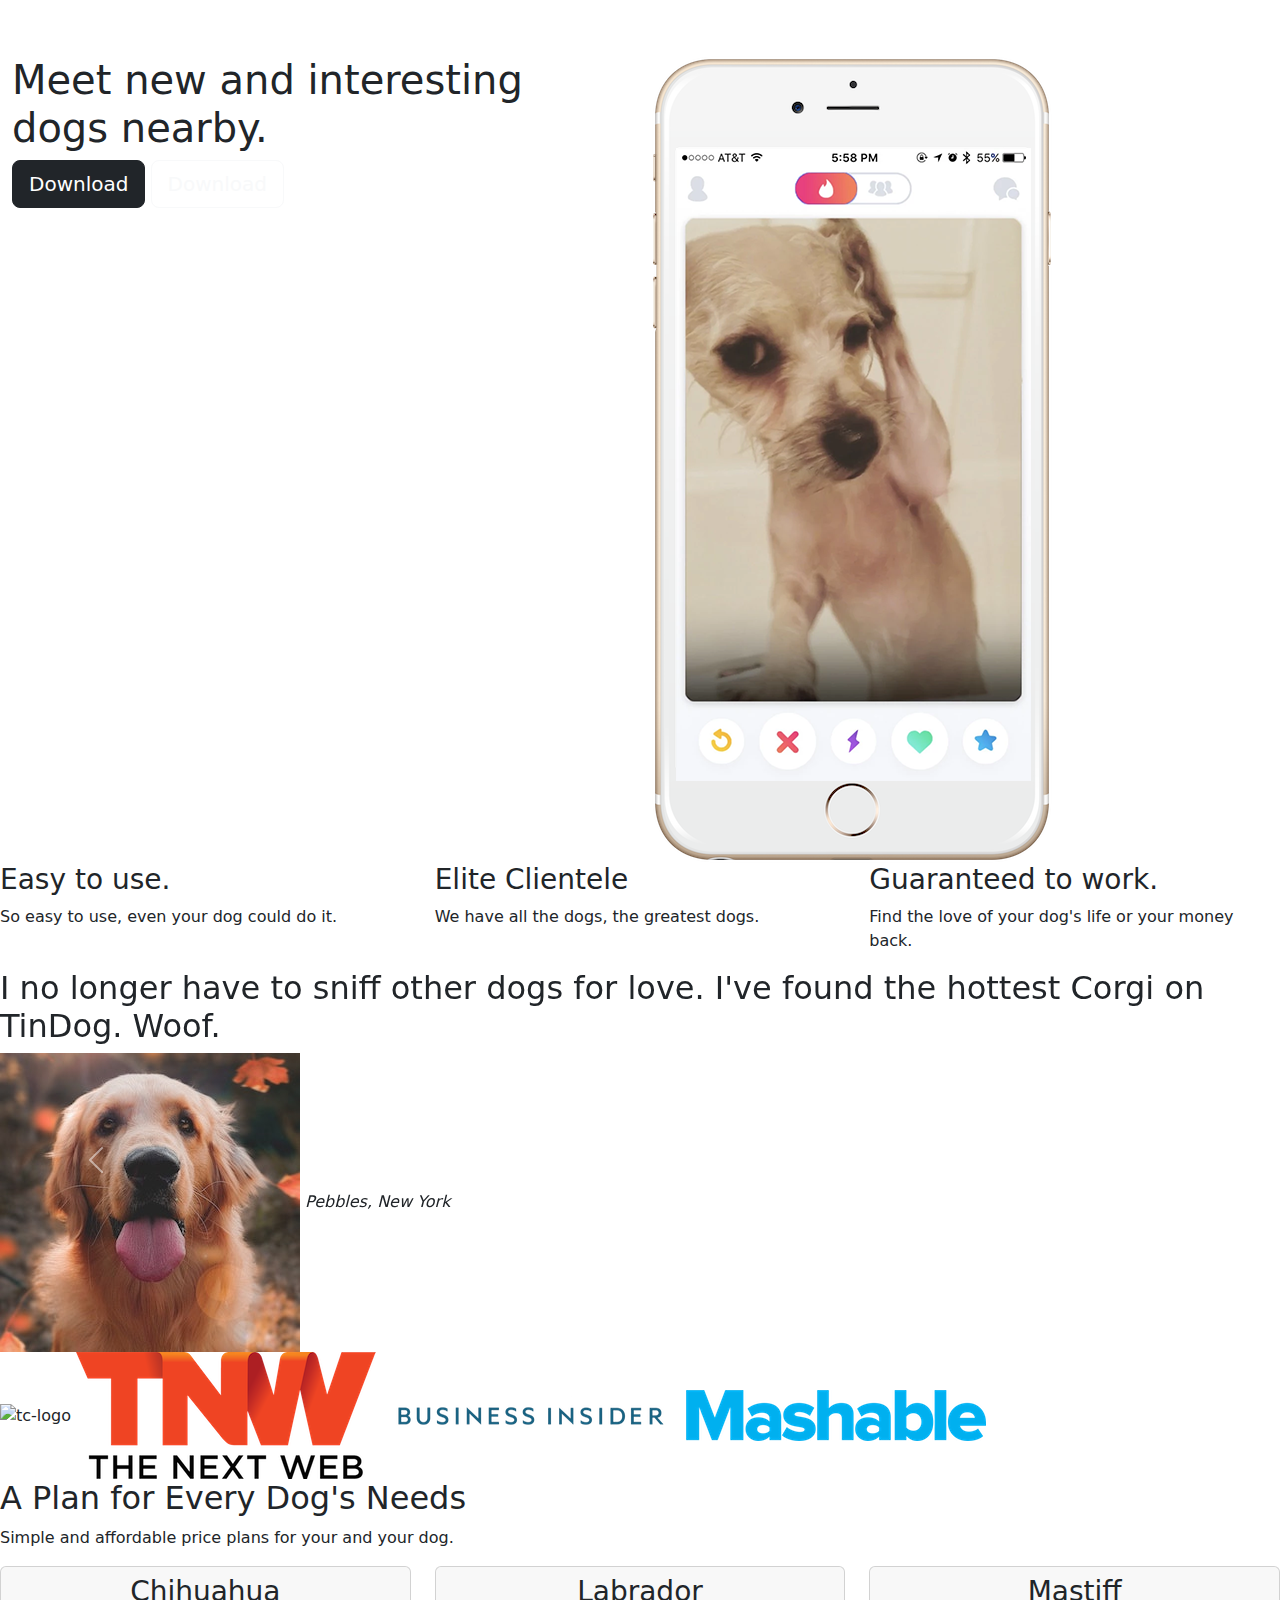
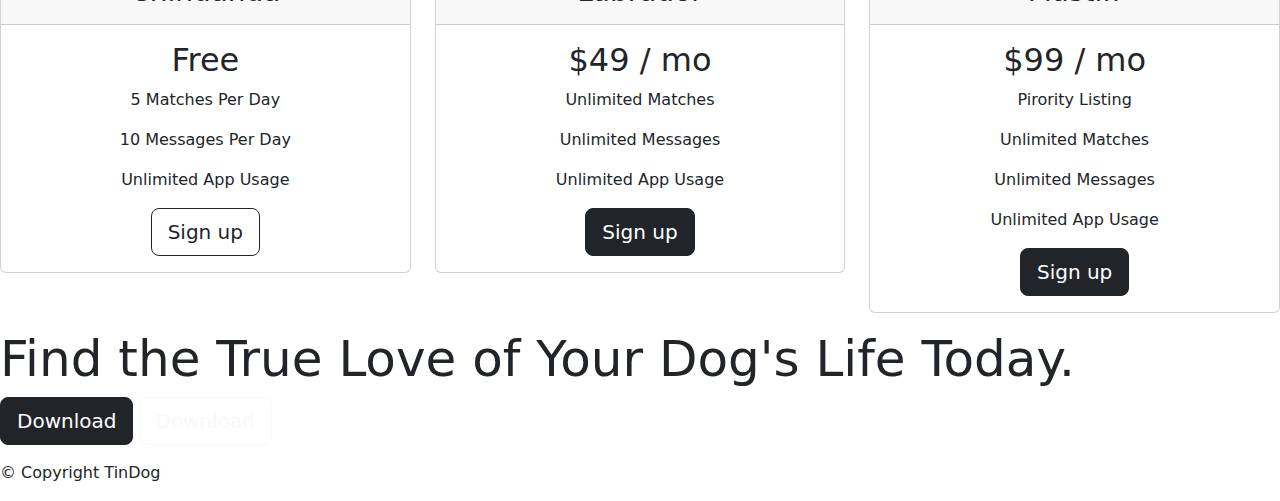
==== index.html @ dd97704b "Add files via upload" ====
<!DOCTYPE html>
<html>

<head>
  <meta charset="utf-8">

  <title>TinDog</title>

  <link rel="stylesheet" href="https://cdn.jsdelivr.net/npm/bootstrap@5.2.0-beta1/dist/css/bootstrap.min.css" />
  <link rel="stylesheet" href="C:\Users\Asus\Desktop\bootstrap\TinDog-Start-master\css\styles.css">
  <link href="https://fonts.googleapis.com/css2?family=Montserrat:wght@900&family=Ubuntu&display=swap" rel="stylesheet">
  <script src="https://use.fontawesome.com/releases/v6.0.0-beta2/js/all.js"></script>
</head>

<body>


  <section id="title">


<div class="container-fluid">

      <!-- Nav Bar -->
      <nav class="navbar navbar-expand-lg navbar-dark">
        <a class="navbar-brand">TinDog</a>
        <button class="navbar-toggler" type="button" data-bs-toggle="collapse" data-bs-target="#navbarTogglerDemo01" aria-controls="navbarTogglerDemo01" aria-expanded="false" aria-label="Toggle navigation">
          <span class="navbar-toggler-icon"></span>
        </button>
        <div class="collapse navbar-collapse" id="navbarTogglerDemo01">

          <ul class="navbar-nav ms-auto">
            <il class="nav-item">
              <a class="nav-link" href="#footer">Contact</a>
            </il>
            <il class="nav-item">
              <a class="nav-link" href="#pricing">Pricing</a>
            </il>
            <il class="nav-item">
              <a class="nav-link" href="#cta">Download</a>
            </il>
          </ul>

      </nav>
    </div>
</div>


    <!-- Title -->
  <div class="container-fluid">
    <div class="row">

      <div class="col-lg-6">
        <h1>Meet new and interesting dogs nearby.</h1>
        <button type="button" class="btn btn-dark btn-lg download-button"><i class="fa-brands fa-apple"></i> Download</button>
        <button type="button" class="btn btn-outline-light btn-lg download-button"><i class="fa-brands fa-google-play"></i> Download</button>
      </div>

      <div class="col-lg-6">
        <img src="images/iphone6.png" class="rotate" alt="iphone-mockup">

      </div>
    </div>
    </div>
  </section>


  <!-- Features -->

  <section id="features">
    <div class="row">
      <div class="feature-box col-lg-4">
        <i class="icon fa-solid fa-circle-check fa-4x"></i>
        <h3>Easy to use.</h3>
        <p>So easy to use, even your dog could do it.</p>
      </div>
      <div class="feature-box col-lg-4">
        <i class="icon fa-solid fa-bullseye fa-4x"></i>
        <h3>Elite Clientele</h3>
        <p>We have all the dogs, the greatest dogs.</p>
      </div>
      <div class="feature-box col-lg-4">
        <i class="icon fa-solid fa-heart fa-4x"></i>
        <h3>Guaranteed to work.</h3>
        <p>Find the love of your dog's life or your money back.</p>
      </div>
    </div>

  </section>


  <!-- Testimonials -->

  <section id="testimonials">

    <div id="testimonial-carousel" class="carousel slide" data-bs-ride="false">
      <div class="carousel-inner">
        <div class="carousel-item active">
          <h2>I no longer have to sniff other dogs for love. I've found the hottest Corgi on TinDog. Woof.</h2>
          <img class="testimonial-image" src="images/dog-img.jpg" alt="dog-profile">
          <em>Pebbles, New York</em>
        </div>
        <div class="carousel-item">
          <h2 class="testimonial-text">My dog used to be so lonely, but with TinDog's help, they've found the love of their life. I think.</h2>
          <img class="testimonial-image" src="images/lady-img.jpg" alt="lady-profile">
          <em>Beverly, Illinois</em>
        </div>
      </div>
      <button class="carousel-control-prev" type="button" data-bs-target="#testimonial-carousel" data-bs-slide="prev">
        <span class="carousel-control-prev-icon" aria-hidden="true"></span>
        <span class="visually-hidden">Previous</span>
      </button>
      <button class="carousel-control-next" type="button" data-bs-target="#testimonial-carousel" data-bs-slide="next">
        <span class="carousel-control-next-icon" aria-hidden="true"></span>
        <span class="visually-hidden">Next</span>
      </button>
    </div>
  </section>


  <!-- Press -->

  <section id="press">
    <img class="press-logo" src="images/techcrunch.png" alt="tc-logo">
    <img class="press-logo" src="images/tnw.png" alt="tnw-logo">
    <img class="press-logo" src="images/bizinsider.png" alt="biz-insider-logo">
    <img class="press-logo" src="images/mashable.png" alt="mashable-logo">

  </section>


  <!-- Pricing -->

  <section id="pricing">

    <h2>A Plan for Every Dog's Needs</h2>
    <p>Simple and affordable price plans for your and your dog.</p>

    <div class="row row-cols-1 row-cols-md-3 mb-3 text-center">

      <div class="pricing-column">
        <div class="card">
          <div class="card-header">
            <h3>Chihuahua</h3>
          </div>
          <div class="card-body">
            <h2>Free</h2>
            <p>5 Matches Per Day</p>
            <p>10 Messages Per Day</p>
            <p>Unlimited App Usage</p>
            <button type="button" class="btn btn-lg btn-block btn-outline-dark">Sign up</button>
          </div>
        </div>
      </div>

      <div class="pricing-column">
        <div class="card">
          <div class="card-header">
            <h3>Labrador</h3>
          </div>
          <div class="card-body">
            <h2>$49 / mo</h2>
            <p>Unlimited Matches</p>
            <p>Unlimited Messages</p>
            <p>Unlimited App Usage</p>
            <button class="btn btn-lg btn-block btn-dark" type="submit">Sign up</button>
          </div>
        </div>
      </div>

      <div class="pricing-column">
        <div class="card">
          <div class="card-header">
            <h3>Mastiff</h3>
          </div>
          <div class="card-body">
            <h2>$99 / mo</h2>
            <p>Pirority Listing</p>
            <p>Unlimited Matches</p>
            <p>Unlimited Messages</p>
            <p>Unlimited App Usage</p>
            <button class="btn btn-lg btn-block btn-dark" type="submit">Sign up</button>
          </div>
        </div>
      </div>
    </div>
  </section>


  <!-- Call to Action -->

  <section id="cta">

    <h3 style="font-size:50px;">Find the True Love of Your Dog's Life Today.</h3>
    <button type="button" class="btn btn-dark btn-lg download-button"><i class="fa-brands fa-apple"></i> Download</button>
    <button type="button" class="btn btn-outline-light btn-lg download-button"><i class="fa-brands fa-google-play"></i> Download</button>
  </section>


  <!-- Footer -->

  <footer id="footer">
    <p class="icon-par">
<i class="fa-brands fa-twitter"></i>
<i class="fa-brands fa-facebook"></i>
<i class="fa-brands fa-instagram"></i>
<i class="fa-solid fa-envelope"></i>
</p>
    <p class="footer-paragraph">© Copyright TinDog</p>

  </footer>

  <script src="https://cdn.jsdelivr.net/npm/@popperjs/core@2.10.2/dist/umd/popper.min.js" integrity="sha384-7+zCNj/IqJ95wo16oMtfsKbZ9ccEh31eOz1HGyDuCQ6wgnyJNSYdrPa03rtR1zdB" crossorigin="anonymous"></script>
  <script src="https://cdn.jsdelivr.net/npm/bootstrap@5.1.3/dist/js/bootstrap.min.js" integrity="sha384-QJHtvGhmr9XOIpI6YVutG+2QOK9T+ZnN4kzFN1RtK3zEFEIsxhlmWl5/YESvpZ13" crossorigin="anonymous"></script>

</html>
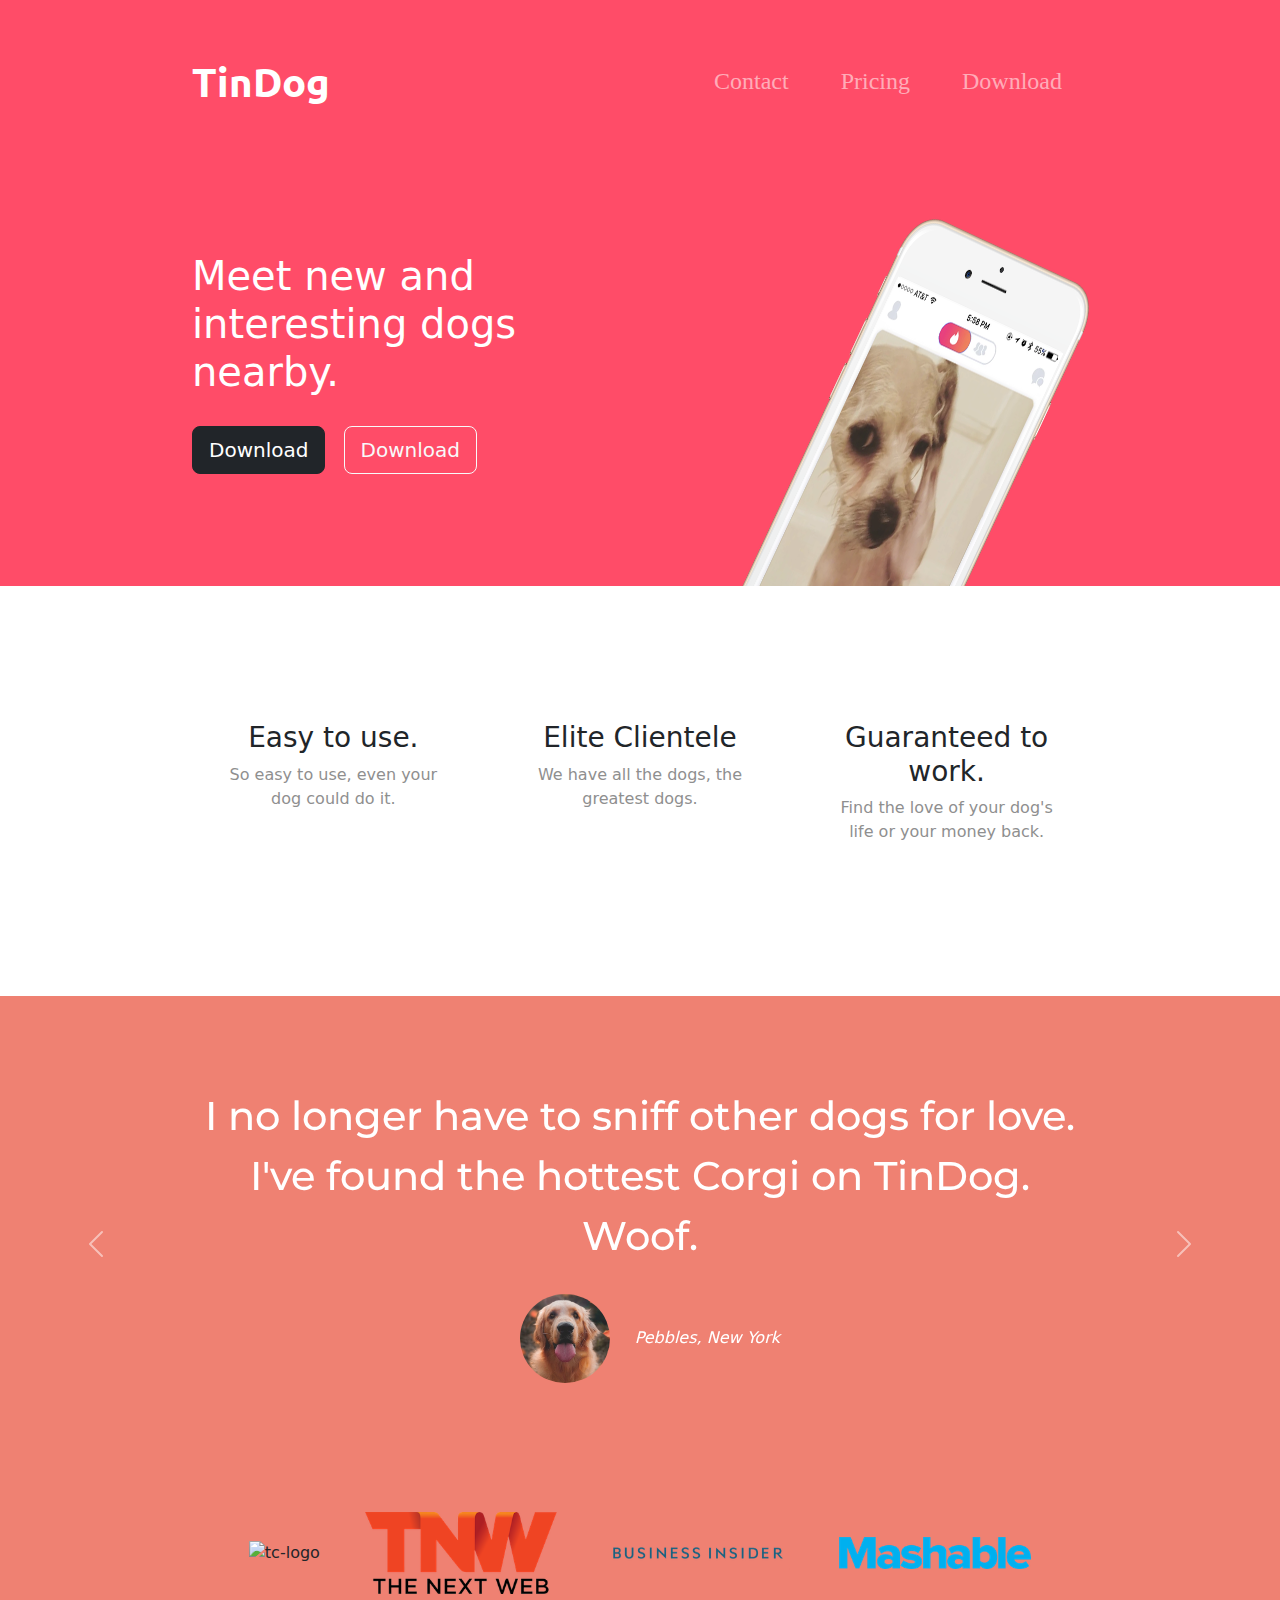
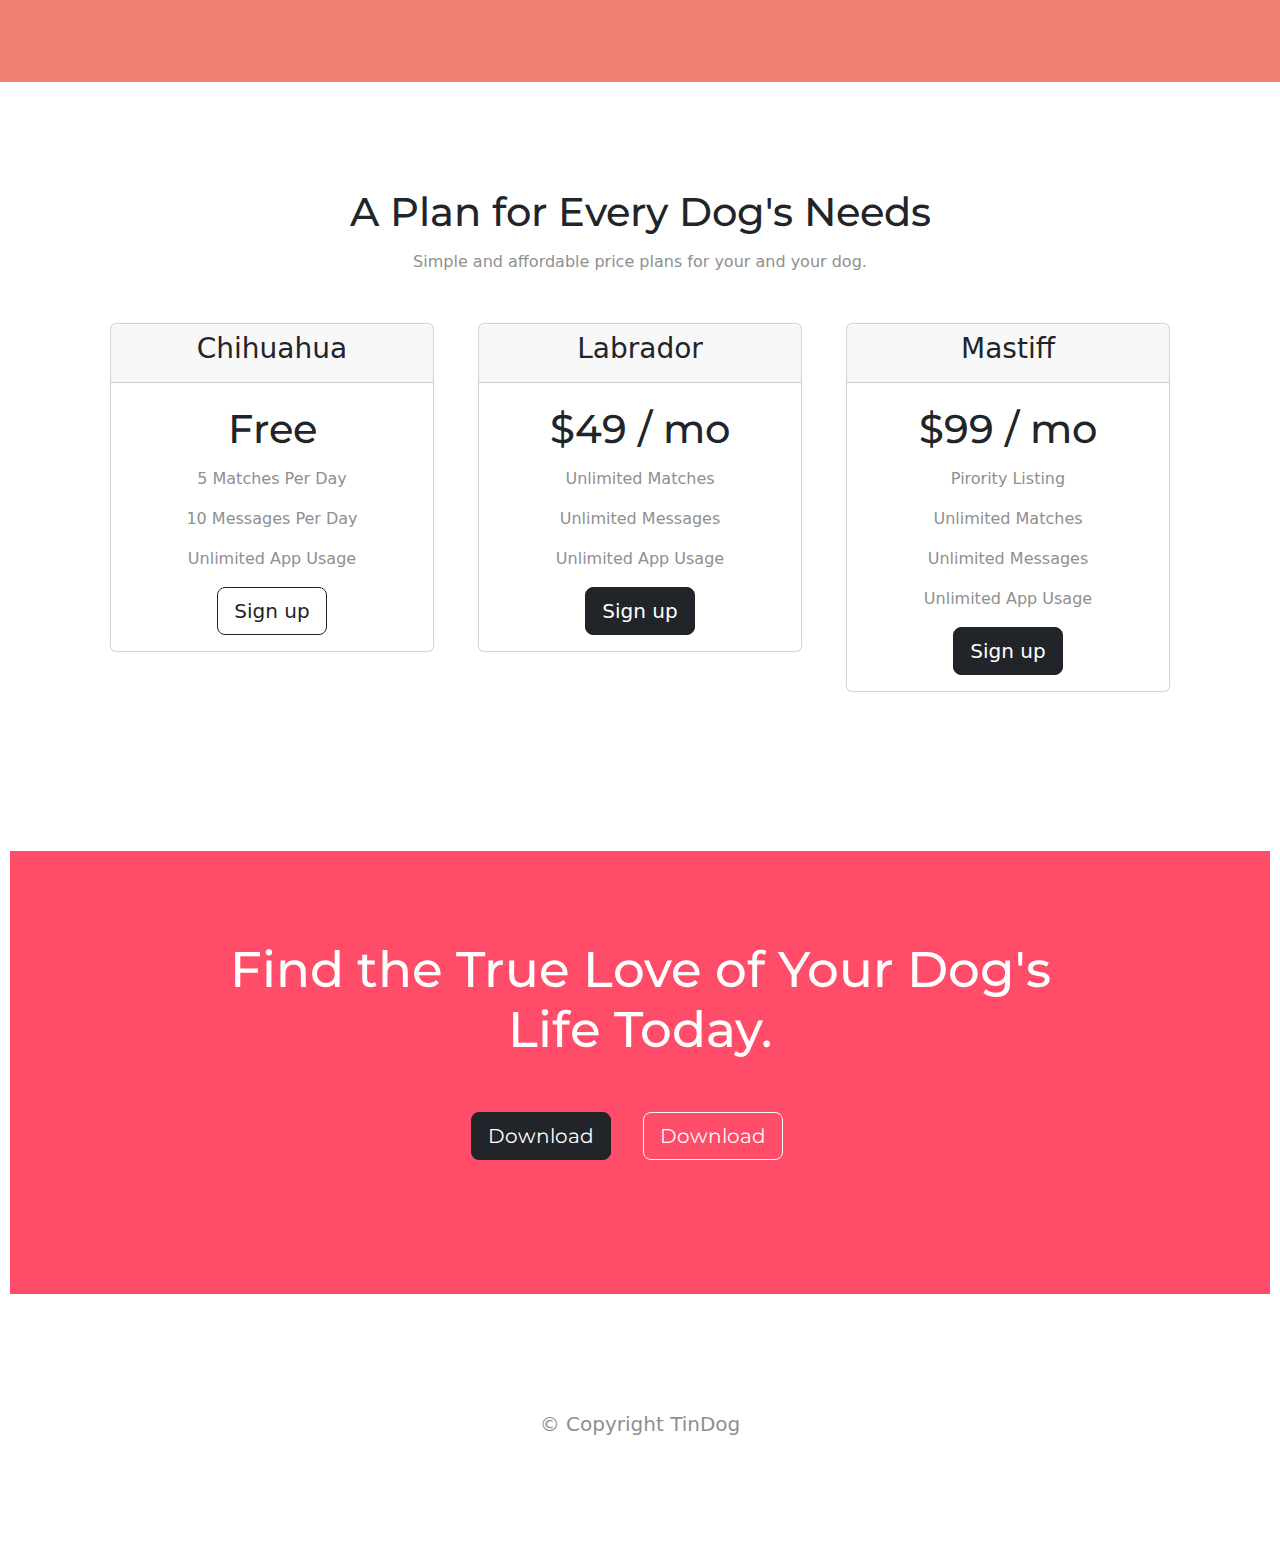
==== commit e12a57d5: "Update index.html" ====
--- a/index.html
+++ b/index.html
@@ -7,7 +7,7 @@
   <title>TinDog</title>
 
   <link rel="stylesheet" href="https://cdn.jsdelivr.net/npm/bootstrap@5.2.0-beta1/dist/css/bootstrap.min.css" />
-  <link rel="stylesheet" href="C:\Users\Asus\Desktop\bootstrap\TinDog-Start-master\css\styles.css">
+  <link rel="stylesheet" href="TinDog-Start-master\css\styles.css">
   <link href="https://fonts.googleapis.com/css2?family=Montserrat:wght@900&family=Ubuntu&display=swap" rel="stylesheet">
   <script src="https://use.fontawesome.com/releases/v6.0.0-beta2/js/all.js"></script>
 </head>
